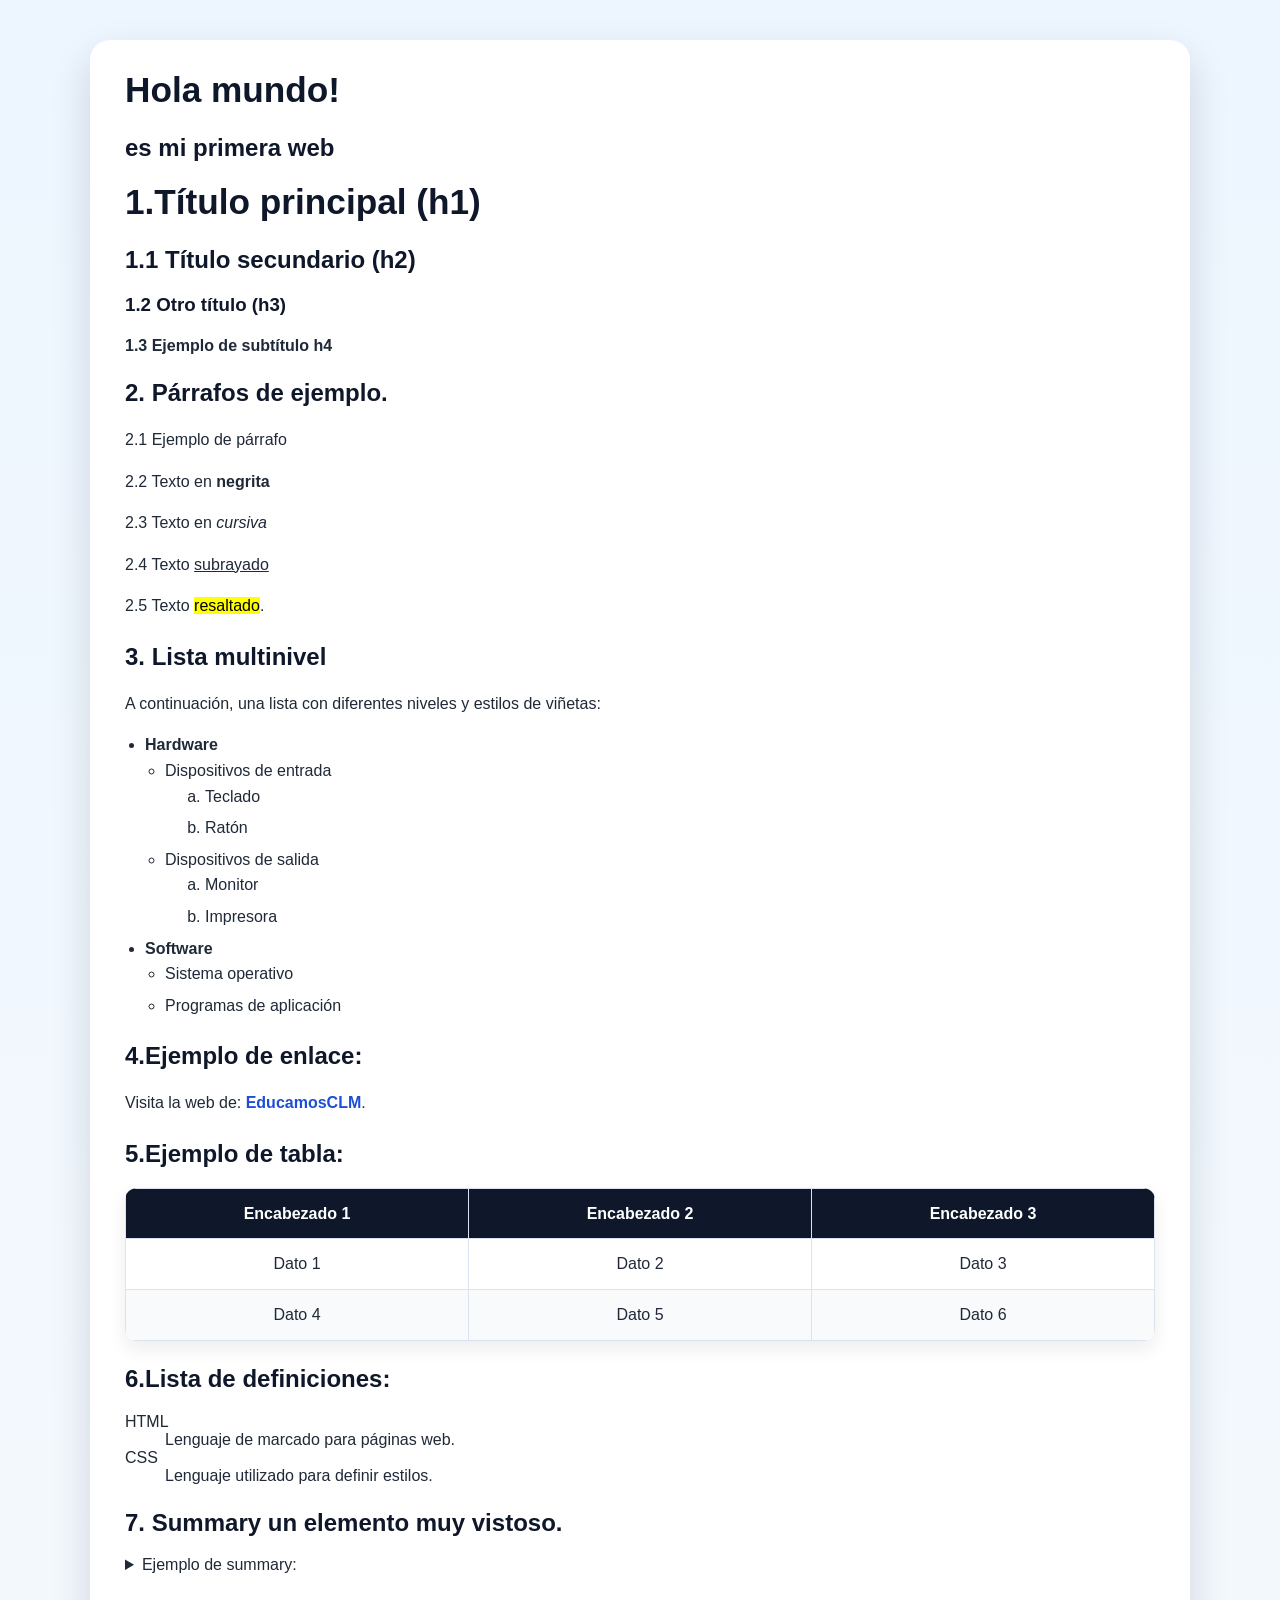
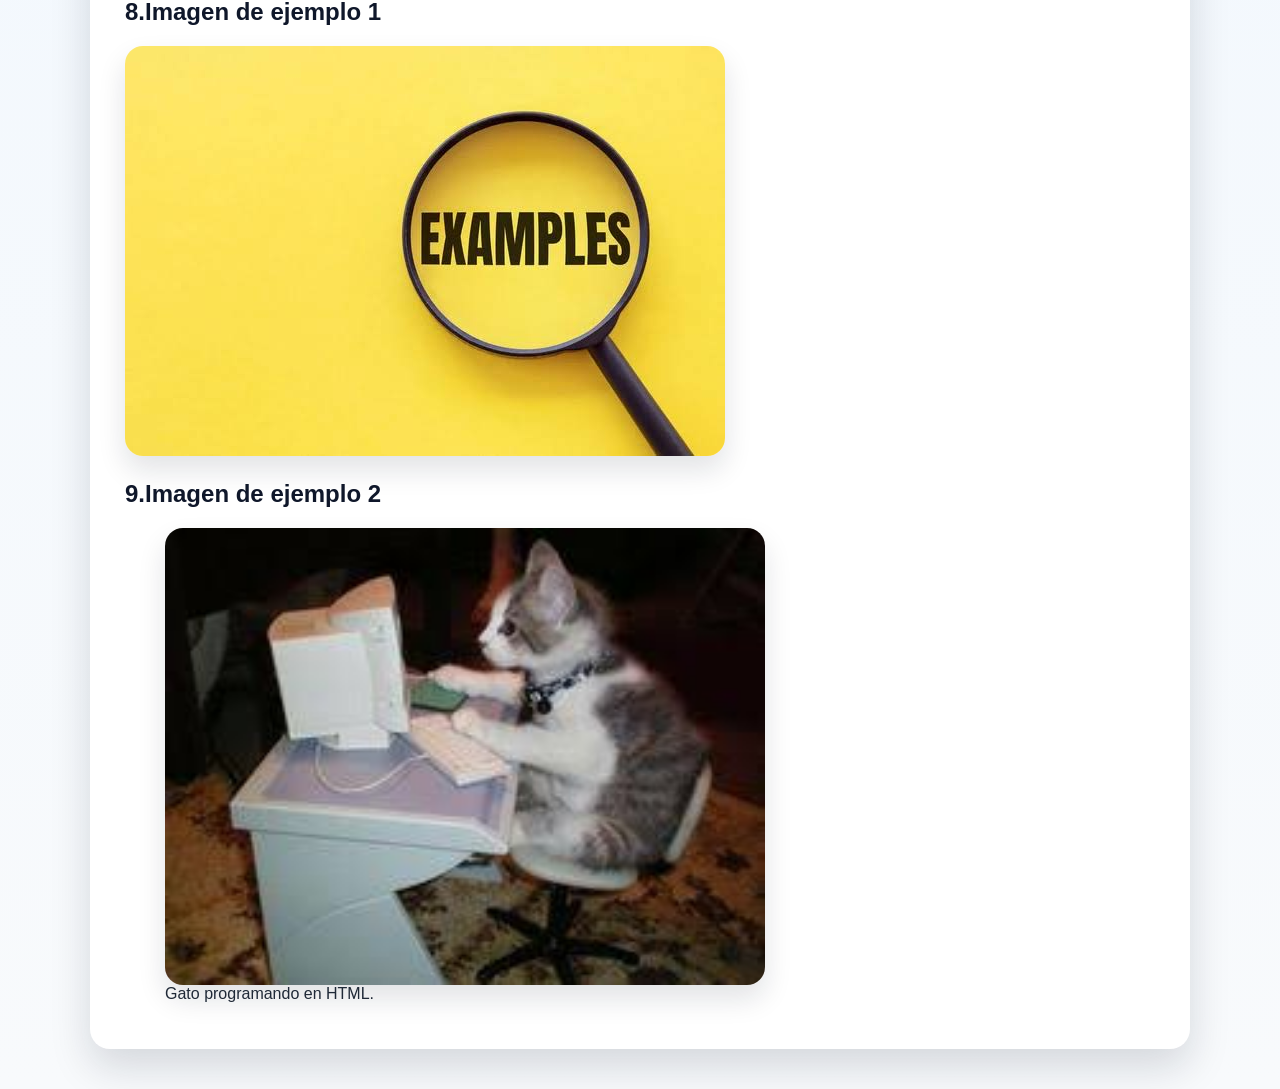
==== index.html @ f45d5f99 "Primera versión de la web" ====
<!doctype html>
<html lang="es">
  <head>
    <meta charset="UTF-8" />
    <meta name="viewport" content="width=device-width, initial-scale=1.0" />
    
    <meta name="description" content="Página web de ejemplo" />
    <meta name="author" content="Sergio" />

    <title>Índice</title>
    
    <link rel="icon" href="img/icono.png" type="image/png" />
    <link rel="stylesheet" href="CSS/estilos.css" />
  </head>

  <body>
    <!-- HEADER -->
    <div id="header"></div>

    <!-- CONTENIDO -->
    <main>
      <h1>Hola mundo!</h1>
      <h2>es mi primera web</h2>

      <!-- Títulos -->
      <h1>1.Título principal (h1)</h1>
      <h2>1.1 Título secundario (h2)</h2>
      <h3>1.2 Otro título (h3)</h3>
      <h4>1.3 Ejemplo de subtítulo h4</h4>

      <!-- Texto -->
      <h2>2. Párrafos de ejemplo.</h2>
      <p>2.1 Ejemplo de párrafo</p>
      <p>2.2 Texto en <strong>negrita</strong></p>
      <p>2.3 Texto en <em>cursiva</em></p>
      <p>2.4 Texto <u>subrayado</u></p>
      <p>2.5 Texto <mark>resaltado</mark>.</p>

      <section>
        <h2>3. Lista multinivel</h2>
        <p>
          A continuación, una lista con diferentes niveles y estilos de viñetas:
        </p>

        <ul>
          <li>
            <strong>Hardware</strong>
            <ul>
              <li>
                Dispositivos de entrada
                <ol type="a">
                  <li>Teclado</li>
                  <li>Ratón</li>
                </ol>
              </li>
              <li>
                Dispositivos de salida
                <ol type="a">
                  <li>Monitor</li>
                  <li>Impresora</li>
                </ol>
              </li>
            </ul>
          </li>
          <li>
            <strong>Software</strong>
            <ul>
              <li>Sistema operativo</li>
              <li>Programas de aplicación</li>
            </ul>
          </li>
        </ul>
      </section>

      <h2>4.Ejemplo de enlace:</h2>

      <p>
        Visita la web de:
        <a href="https://educacion.castillalamancha.es/">EducamosCLM</a>.
      </p>

      <h2>5.Ejemplo de tabla:</h2>
      <table>
        <thead>
          <tr>
            <th>Encabezado 1</th>
            <th>Encabezado 2</th>
            <th>Encabezado 3</th>
          </tr>
        </thead>
        <tbody>
          <tr>
            <td>Dato 1</td>
            <td>Dato 2</td>
            <td>Dato 3</td>
          </tr>
          <tr>
            <td>Dato 4</td>
            <td>Dato 5</td>
            <td>Dato 6</td>
          </tr>
        </tbody>
      </table>


      <h2>6.Lista de definiciones:</h2>
      <dl>
        <dt>HTML</dt>
        <dd>Lenguaje de marcado para páginas web.</dd>

        <dt>CSS</dt>
        <dd>Lenguaje utilizado para definir estilos.</dd>
      </dl>

      <h2>
        7. Summary un elemento muy vistoso.
      </h2>
      <details>
        <summary>Ejemplo de summary:</summary>
        <p>
          HTML es un lenguaje de marcado utilizado para estructurar páginas web.
        </p>
      </details>

      <h2>8.Imagen de ejemplo 1</h2>
      <img src="imagenes/imagen_ejemplo.jpg" />

      <h2>9.Imagen de ejemplo 2</h2>
      <figure>
        <img src="imagenes/gato_imagen.jpg" alt="Gato" />
        <figcaption>Gato programando en HTML.</figcaption>
      </figure>

    </main>

    <!-- FOOTER -->
    <div id="footer"></div>

    <!-- SCRIPTS -->
    <script src="js/componentes.js"></script>
  </body>
</html>
---- CSS/estilos.css ----
:root {
  --primary-bg: #0f172a;
  --primary-soft: #1d4ed8;
  --accent: #f59e0b;
  --bg-page: #eef4ff;
  --card-bg: #ffffff;
  --text: #1f2937;
  --muted: #6b7280;
  --border: #dbe3f0;
  --focus: rgba(29, 78, 216, 0.2);
  --shadow: rgba(15, 23, 42, 0.15);
}

/* Base y elementos compartidos */
*,
*::before,
*::after {
  box-sizing: border-box;
}

body {
  margin: 0;
  font-family: Arial, sans-serif;
  background: linear-gradient(180deg, #edf6ff 0%, #f8fafc 100%);
  color: var(--text);
}

img {
  display: block;
  width: 100%;
  max-width: 600px;
  margin-top: 12px;
  border-radius: 18px;
  box-shadow: 0 14px 28px rgba(15, 23, 42, 0.12);
}

main {
  max-width: 1100px;
  margin: 40px auto;
  padding: 30px 35px;
  background: var(--card-bg);
  border-radius: 20px;
  box-shadow: 0 18px 40px var(--shadow);
}

h1,
h2,
h3 {
  color: var(--primary-bg);
}

h1 {
  margin-top: 0;
  font-size: 2.2rem;
}

h2 {
  margin-top: 1.5rem;
  font-size: 1.5rem;
}

p,
li,
td,
th {
  color: var(--text);
  line-height: 1.6;
}

ul {
  padding-left: 20px;
}

li {
  margin-bottom: 6px;
}

a {
  color: var(--primary-soft);
  font-weight: bold;
  text-decoration: none;
}

a:hover {
  text-decoration: underline;
}

/* Encabezado y navegación */
header {
  display: flex;
  align-items: center;
  justify-content: space-between;
  gap: 20px;
  padding: 22px 40px;
  color: #fff;
  background: linear-gradient(135deg, var(--primary-bg), #1e293b);
  box-shadow: 0 6px 18px rgba(15, 23, 42, 0.25);
}

header h1 {
  margin: 0;
  color: #fff;
  font-size: 1.7rem;
}

header h2 {
  margin: 0;
  color: #dfe9ff;
  font-size: 1.1rem;
  font-weight: 400;
}

nav {
  display: flex;
  flex-wrap: wrap;
  gap: 14px;
}

nav a {
  padding: 10px 16px;
  color: #fff;
  background: rgba(255, 255, 255, 0.08);
  border-radius: 999px;
  transition: background 0.2s ease;
}

nav a:hover {
  background: rgba(255, 255, 255, 0.18);
  text-decoration: none;
}

/* Tablas de horarios y tablas de contenido */
table {
  width: 100%;
  margin-top: 20px;
  border-collapse: collapse;
  border-radius: 12px;
  box-shadow: 0 8px 18px rgba(15, 23, 42, 0.08);
  overflow: hidden;
}

th,
td {
  padding: 12px 10px;
  text-align: center;
  border: 1px solid var(--border);
}

thead td,
thead th {
  color: #fff;
  background: var(--primary-bg);
  font-weight: bold;
}

tbody tr:nth-child(even) {
  background: #f8fafc;
}

/* Colores de las asignaturas */
.fdh,
.prog,
.ent {
  color: #991b1b;
  background: #fef2f2;
  font-weight: bold;
}

.llmm,
.recreo td {
  color: #92400e;
  background: #fef3c7;
  font-weight: bold;
}

.par {
  color: #996d1b;
  background: #fef2f2;
  font-weight: bold;
}

.iso,
.bbdd {
  color: #166534;
  background: #f0fdf4;
  font-weight: bold;
}

.sist {
  color: #0f766e;
  background: #ecfeff;
  font-weight: bold;
}

.ipe,
.ing,
.digi,
.sost,
.proy {
  color: #5b21b6;
  background: #f5f3ff;
  font-weight: bold;
}

/* Formulario: controles comunes y agrupaciones */
form {
  display: grid;
  gap: 18px;
}

fieldset {
  min-width: 0;
  margin: 0;
  padding: 20px;
  border: 1px solid var(--border);
  border-radius: 12px;
  background: #f8fafc;
}

legend {
  padding: 0 8px;
  color: var(--primary-bg);
  font-weight: bold;
}

form p {
  display: grid;
  grid-template-columns: minmax(140px, 0.35fr) minmax(0, 1fr);
  align-items: center;
  gap: 12px;
  margin: 0 0 14px;
}

form p:last-child {
  margin-bottom: 0;
}

label {
  font-weight: bold;
}

input,
select,
textarea,
button {
  width: 100%;
  min-height: 42px;
  padding: 9px 11px;
  color: var(--text);
  font: inherit;
  border: 1px solid #b8c4d6;
  border-radius: 8px;
  background: #fff;
}

textarea {
  min-height: 120px;
  resize: vertical;
}

select[multiple] {
  min-height: 110px;
}

input[type="checkbox"],
input[type="radio"] {
  width: auto;
  min-height: auto;
  accent-color: var(--primary-soft);
}

input[type="range"] {
  padding: 0;
  accent-color: var(--primary-soft);
}

input[type="color"] {
  width: 58px;
  padding: 4px;
}

input[type="file"] {
  padding: 7px;
}

input:focus,
select:focus,
textarea:focus,
button:focus {
  outline: 3px solid var(--focus);
  border-color: var(--primary-soft);
}

fieldset:last-of-type {
  display: flex;
  flex-wrap: wrap;
  gap: 12px;
}

fieldset:last-of-type input[type="submit"],
fieldset:last-of-type input[type="reset"] {
  width: auto;
  cursor: pointer;
  border-color: var(--primary-soft);
  color: #fff;
  background: var(--primary-soft);
  font-weight: bold;
}

fieldset:last-of-type input[type="reset"] {
  color: var(--primary-bg);
  background: #e2e8f0;
  border-color: #cbd5e1;
}

/* Pie de página */
footer {
  padding: 20px 20px 30px;
  color: #fff;
  text-align: center;
  background: var(--primary-bg);
  box-shadow: 0 -6px 18px rgba(15, 23, 42, 0.15);
}

footer p {
  margin: 6px 0;
  color: #e2e8f0;
}

footer a {
  color: #facc15;
}

/* Adaptación para pantallas pequeñas */
@media (max-width: 700px) {
  header {
    flex-direction: column;
    padding: 20px 18px;
    text-align: center;
  }

  main {
    margin: 20px 12px;
    padding: 22px 18px;
  }

  h1 {
    font-size: 1.8rem;
  }

  table {
    display: block;
    overflow-x: auto;
  }

  form p {
    grid-template-columns: 1fr;
    gap: 5px;
  }

  fieldset {
    padding: 16px;
  }
}
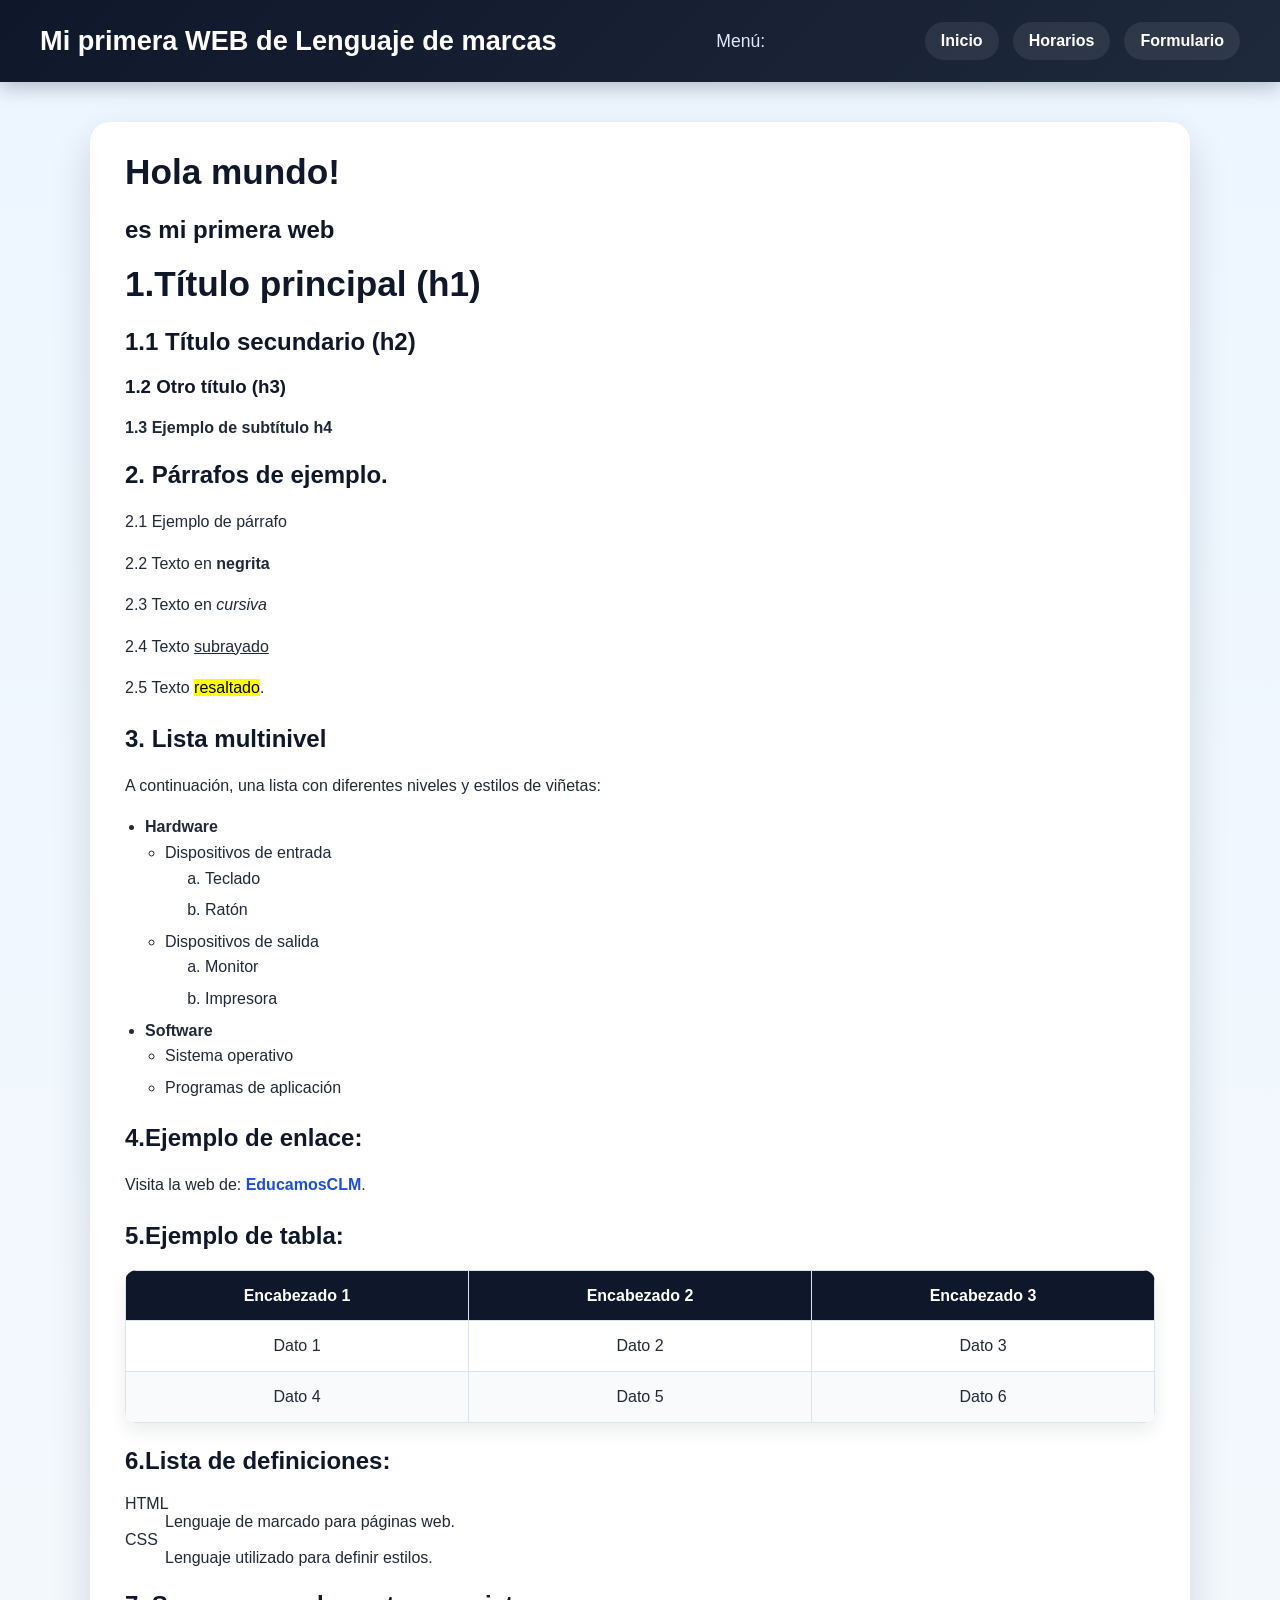
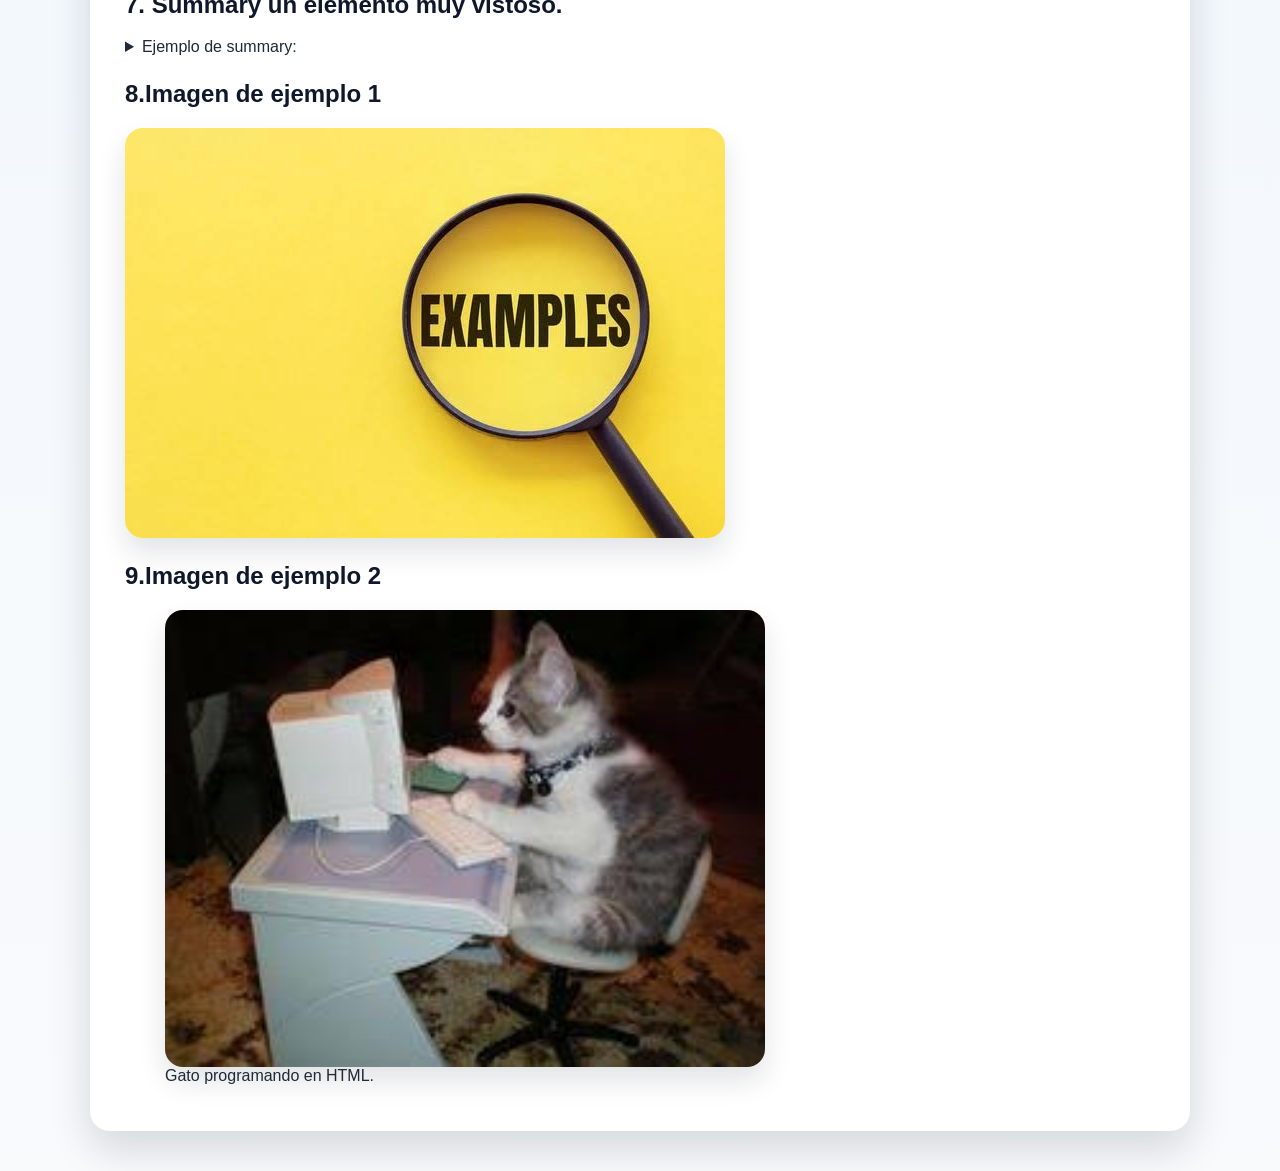
==== commit b426c210: "Index actualizado" ====
--- a/index.html
+++ b/index.html
@@ -15,8 +15,17 @@
 
   <body>
     <!-- HEADER -->
-    <div id="header"></div>
-
+    <div id="header">
+      <header>
+        <h1>Mi primera WEB de Lenguaje de marcas</h1>
+        <h2>Menú:</h2>
+        <nav>
+          <a href="index.html">Inicio</a>
+          <a href="Horario.html">Horarios</a>
+          <a href="Formulario.html">Formulario</a>
+        </nav>
+      </header>
+    </div>
     <!-- CONTENIDO -->
     <main>
       <h1>Hola mundo!</h1>
